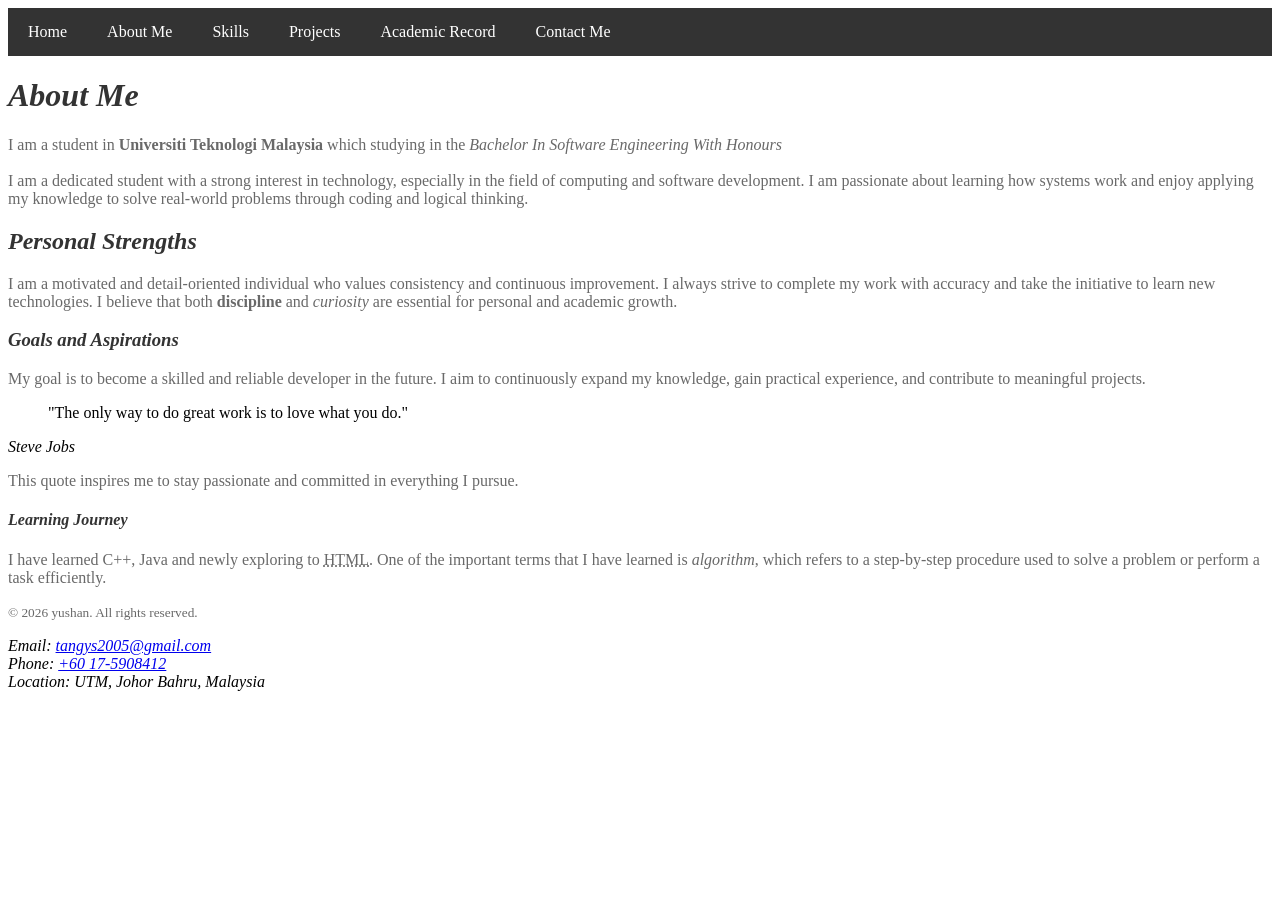
==== about.html @ ecdbcabc "Task 4: add academic.html" ====
<!DOCTYPE html>
<html lang="en">
<head>
	<meta charset="UTF-8">
	<meta name="viewport" content="width=device-width, initial-scale=1.0">
	<meta name="description" content="Lab1 - Own Portfolio">
	<title>Yu Shan | About Me</title>
</head>

<style>
	nav {
            background-color: #333;
        }

	nav ul {
            list-style: none;
            display: flex;
            margin: 0;
            padding: 0;
        }

	nav ul li {
            padding: 15px 20px;
        }

        nav ul li a {
            color: white;
            text-decoration: none;
        }

        nav ul li:hover {
            background-color: #555;
        }

	h1,h2,h3,h4{
		color: #333;
	}

	p{
		color: dimgray;
	}
</style>

<body>
	<nav>
    <ul>
        <li><a href="index.html">Home</a></li>
            <li><a href="about.html">About Me</a></li>
            <li><a href="skills.html">Skills</a></li>
            <li><a href="projects.html">Projects</a></li>
            <li><a href="academic.html">Academic Record</a></li>
            <li><a href="contact.html">Contact Me</a></li>

    </ul>
</nav>

<main>
	<h1><i>About Me</i></h1>
	<p>I am a student in <strong> Universiti Teknologi Malaysia</strong> which studying in the <em>Bachelor In Software Engineering With Honours</em><br><br>
	I am a dedicated student with a strong interest in technology, especially in the field of computing and software development. I am passionate about learning how systems work and enjoy applying my knowledge to solve real-world problems through coding and logical thinking.</p>

	<div>
	<h2><i>Personal Strengths</i></h2>
	<p>I am a motivated and detail-oriented individual who values consistency and continuous improvement. I always strive to complete my work with accuracy and take the initiative to learn new technologies. I believe that both <b>discipline</b> and <i>curiosity</i> are essential for personal and academic growth.</p>
	</div>

	<h3><i>Goals and Aspirations</i></h3>
	<p>My goal is to become a skilled and reliable developer in the future. I aim to continuously expand my knowledge, gain practical experience, and contribute to meaningful projects.</p>

	<blockquote cite="https://www.brainyquote.com/quotes/steve_jobs_416859">
		"The only way to do great work is to love what you do."
	</blockquote>

	<cite>Steve Jobs</cite>

	<p>This quote inspires me to stay passionate and committed in everything I pursue.</p>

	<h4><i>Learning Journey</i></h4>
	<p>I have learned C++, Java and newly exploring to <abbr title="HyperText Markup Language">HTML</abbr>. One of the important terms that I have learned is <dfn>algorithm</dfn>, which refers to a step-by-step procedure used to solve a problem or perform a task efficiently.</p>
</main>

<footer>
	<p><small>&copy; 2026 yushan. All rights reserved.</small></p>
	<address>
		Email: <a href="mailto:tangys2005@gmail.com">tangys2005@gmail.com</a><br>
            Phone: <a href="tel:+60175908412">+60 17-5908412</a><br>
            Location: UTM, Johor Bahru, Malaysia
        </address>
</footer>

	
</body>
</html>
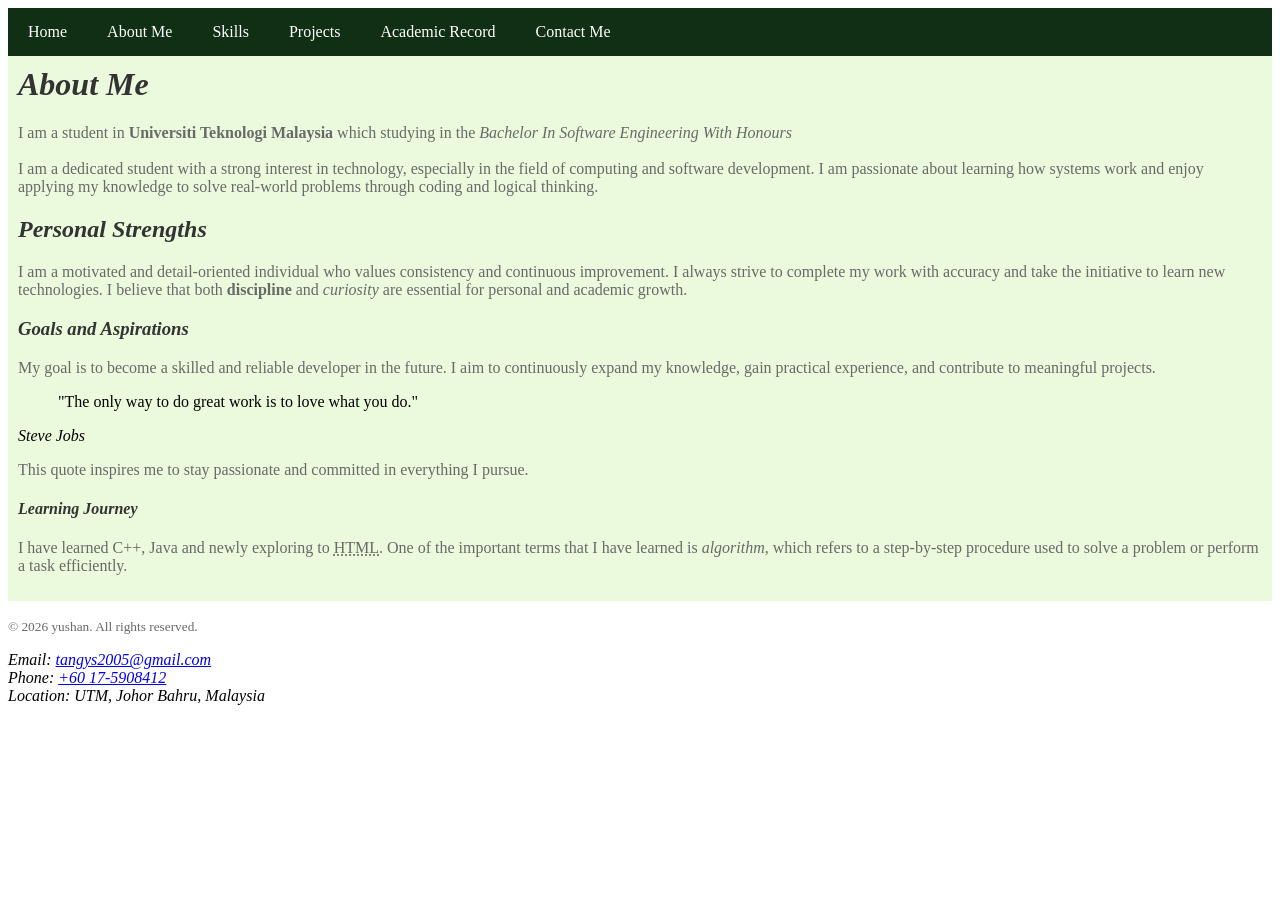
==== commit 3bd8654c: "edit the style" ====
--- a/about.html
+++ b/about.html
@@ -9,7 +9,7 @@
 
 <style>
 	nav {
-            background-color: #333;
+            background-color: #102F15;
         }
 
 	nav ul {
@@ -29,7 +29,7 @@
         }
 
         nav ul li:hover {
-            background-color: #555;
+            background-color: #728C5A;
         }
 
 	h1,h2,h3,h4{
@@ -38,6 +38,15 @@
 
 	p{
 		color: dimgray;
+	}
+
+	h1{
+		margin-top: 0;
+	}
+
+	main{
+		background-color: #EBFADC;
+		padding: 10px;
 	}
 </style>
 
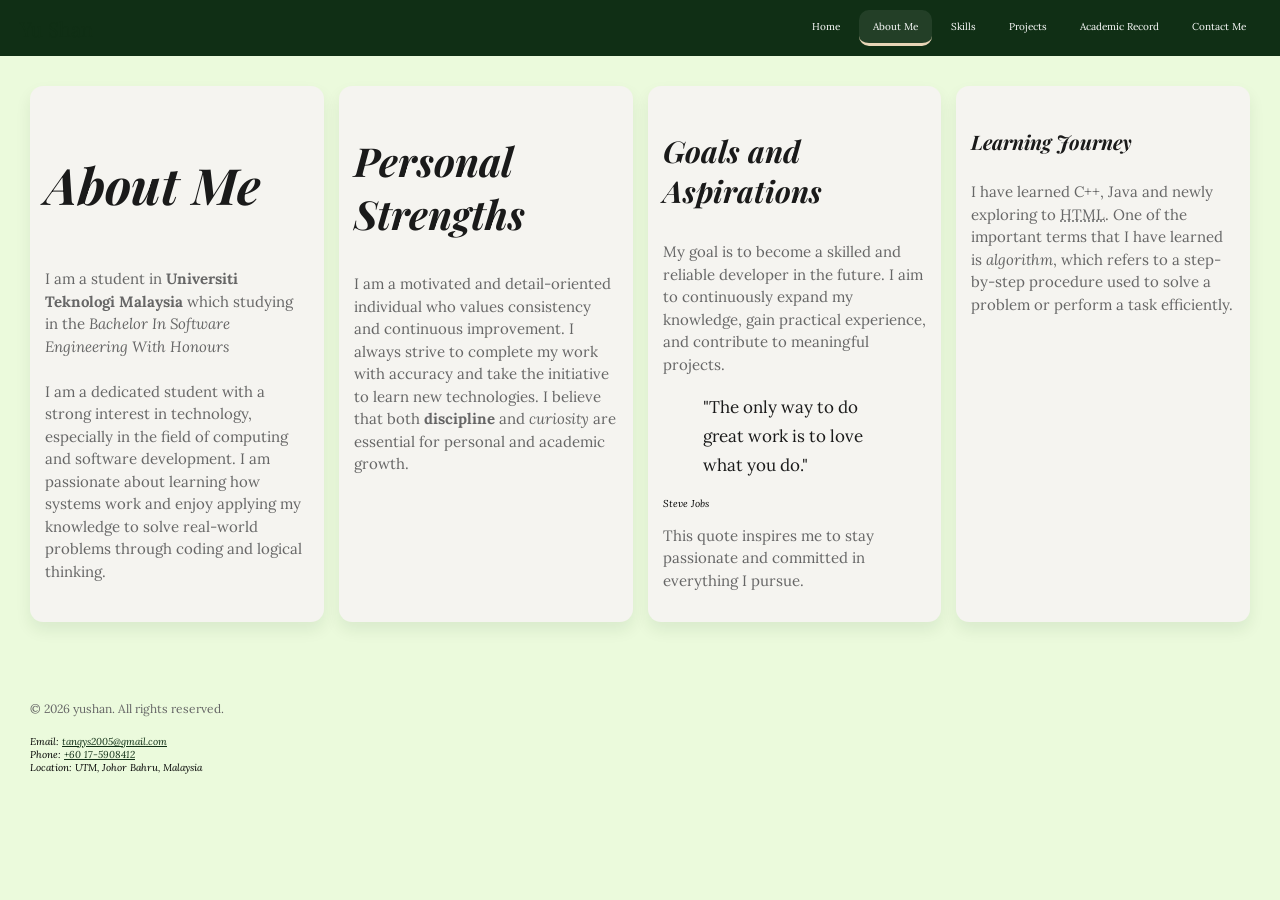
==== commit 93840c1c: "edit for nav bar, index.html" ====
--- a/about.html
+++ b/about.html
@@ -5,88 +5,56 @@
 	<meta name="viewport" content="width=device-width, initial-scale=1.0">
 	<meta name="description" content="Lab1 - Own Portfolio">
 	<title>Yu Shan | About Me</title>
+
+	<link rel="stylesheet" href="style.css">
 </head>
 
-<style>
-	nav {
-            background-color: #102F15;
-        }
+<body>
+	<nav class="site-nav">
+        <div class="site-nav-inner">
+            <a class="site-logo" href="index.html">Yu Shan</a>
+            <ul class="nav-links">
+                <li><a href="index.html">Home</a></li>
+                <li><a class="active" href="about.html">About Me</a></li>
+                <li><a href="skills.html">Skills</a></li>
+                <li><a href="projects.html">Projects</a></li>
+                <li><a href="academic.html">Academic Record</a></li>
+                <li><a href="contact.html">Contact Me</a></li>
+            </ul>
+        </div>
+    </nav>
 
-	nav ul {
-            list-style: none;
-            display: flex;
-            margin: 0;
-            padding: 0;
-        }
+	<main>
+		<section class="portfolio-cards">
+			<article class="card">
+				<h1><i>About Me</i></h1>
+				<p>I am a student in <strong> Universiti Teknologi Malaysia</strong> which studying in the <em>Bachelor In Software Engineering With Honours</em><br><br>
+				I am a dedicated student with a strong interest in technology, especially in the field of computing and software development. I am passionate about learning how systems work and enjoy applying my knowledge to solve real-world problems through coding and logical thinking.</p>
+			</article>
 
-	nav ul li {
-            padding: 15px 20px;
-        }
+		<article class="card">
+			<h2><i>Personal Strengths</i></h2>
+			<p>I am a motivated and detail-oriented individual who values consistency and continuous improvement. I always strive to complete my work with accuracy and take the initiative to learn new technologies. I believe that both <b>discipline</b> and <i>curiosity</i> are essential for personal and academic growth.</p>
+		</article>
+		
+		<article class="card">
+			<h3><i>Goals and Aspirations</i></h3>
+			<p>My goal is to become a skilled and reliable developer in the future. I aim to continuously expand my knowledge, gain practical experience, and contribute to meaningful projects.</p>
 
-        nav ul li a {
-            color: white;
-            text-decoration: none;
-        }
+			<blockquote cite="https://www.brainyquote.com/quotes/steve_jobs_416859">
+				"The only way to do great work is to love what you do."
+			</blockquote>
 
-        nav ul li:hover {
-            background-color: #728C5A;
-        }
+			<cite>Steve Jobs</cite>
 
-	h1,h2,h3,h4{
-		color: #333;
-	}
+			<p>This quote inspires me to stay passionate and committed in everything I pursue.</p>
+		</article>
 
-	p{
-		color: dimgray;
-	}
-
-	h1{
-		margin-top: 0;
-	}
-
-	main{
-		background-color: #EBFADC;
-		padding: 10px;
-	}
-</style>
-
-<body>
-	<nav>
-    <ul>
-        <li><a href="index.html">Home</a></li>
-            <li><a href="about.html">About Me</a></li>
-            <li><a href="skills.html">Skills</a></li>
-            <li><a href="projects.html">Projects</a></li>
-            <li><a href="academic.html">Academic Record</a></li>
-            <li><a href="contact.html">Contact Me</a></li>
-
-    </ul>
-</nav>
-
-<main>
-	<h1><i>About Me</i></h1>
-	<p>I am a student in <strong> Universiti Teknologi Malaysia</strong> which studying in the <em>Bachelor In Software Engineering With Honours</em><br><br>
-	I am a dedicated student with a strong interest in technology, especially in the field of computing and software development. I am passionate about learning how systems work and enjoy applying my knowledge to solve real-world problems through coding and logical thinking.</p>
-
-	<div>
-	<h2><i>Personal Strengths</i></h2>
-	<p>I am a motivated and detail-oriented individual who values consistency and continuous improvement. I always strive to complete my work with accuracy and take the initiative to learn new technologies. I believe that both <b>discipline</b> and <i>curiosity</i> are essential for personal and academic growth.</p>
-	</div>
-
-	<h3><i>Goals and Aspirations</i></h3>
-	<p>My goal is to become a skilled and reliable developer in the future. I aim to continuously expand my knowledge, gain practical experience, and contribute to meaningful projects.</p>
-
-	<blockquote cite="https://www.brainyquote.com/quotes/steve_jobs_416859">
-		"The only way to do great work is to love what you do."
-	</blockquote>
-
-	<cite>Steve Jobs</cite>
-
-	<p>This quote inspires me to stay passionate and committed in everything I pursue.</p>
-
-	<h4><i>Learning Journey</i></h4>
-	<p>I have learned C++, Java and newly exploring to <abbr title="HyperText Markup Language">HTML</abbr>. One of the important terms that I have learned is <dfn>algorithm</dfn>, which refers to a step-by-step procedure used to solve a problem or perform a task efficiently.</p>
-</main>
+		<article class="card">
+			<h4><i>Learning Journey</i></h4>
+			<p>I have learned C++, Java and newly exploring to <abbr title="HyperText Markup Language">HTML</abbr>. One of the important terms that I have learned is <dfn>algorithm</dfn>, which refers to a step-by-step procedure used to solve a problem or perform a task efficiently.</p>
+		</article>
+	</main>
 
 <footer>
 	<p><small>&copy; 2026 yushan. All rights reserved.</small></p>
--- a/style.css
+++ b/style.css
@@ -0,0 +1,238 @@
+@import url("https://fonts.googleapis.com/css2?family=Lora:wght@400;700&family=Playfair+Display:wght@400;700&display=swap");
+
+:root {
+  --color-primary: #ebfadc;
+  --color-secondary: #102f15;
+  --color-accent: #e8d5b7;
+  --color-text: #1a1a1a;
+  --color-muted: #666666;
+  --color-surface: #f5f4f0;
+
+  --color-nav-hover: #728c5a;
+  --color-nav-text: #ffffff;
+
+  --font-body: 'Lora', Georgia, serif;
+  --font-heading: 'Playfair Display', serif;
+
+  --space-small: 0.5rem;
+  --space-medium: 1.5rem;
+  --space-large: 3rem;
+
+  --border-radius-small: 0.5rem;
+  --border-radius-md: 1rem;
+  --border-radius-large: 1.3rem;
+}
+
+*,
+*::before,
+*::after {
+  box-sizing: border-box;
+}
+
+html {
+  font-size: 62.5%;
+}
+
+body {
+  margin: 0;
+  padding: 0;
+  background-color: var(--color-primary);
+  font-family: var(--font-body);
+}
+
+img {
+  max-width: 100%;
+  height: auto;
+}
+
+h1 {
+  font-size: 5rem;
+}
+
+h2 {
+  font-size: 4rem;
+}
+
+h3 {
+  font-size: 3rem;
+}
+
+h4 {
+  font-size: 2rem;
+}
+
+h1,h2,h3,h4 {
+  color: var(--color-text);
+  font-family: var(--font-heading);
+}
+
+p {
+  font-size: 1.5rem;
+  color: var(--color-muted);
+  line-height: 1.5;
+}
+
+small {
+  font-size: 1.2rem;
+  color: var(--color-muted);
+  line-height: 1.4;
+}
+
+blockquote {
+  font-size: 1.7rem;
+  color: var(--color-text);
+  line-height: 1.7;
+}
+
+code {
+  font-size: 1.3rem;
+  color: var(--color-text);
+  line-height: 1.3;
+}
+
+caption {
+  font-size: 1.4rem;
+  color: var(--color-muted);
+  line-height: 1.4;
+}
+
+header, main, footer {
+  padding: var(--space-large);
+}
+
+a:link {
+  color: var(--color-secondary);
+}
+
+a:visited {
+  color: var(--color-muted);
+}
+
+a:hover {
+  color: var(--color-nav-hover);
+}
+
+a:active {
+  color: var(--color-accent);
+}
+
+.site-nav {
+  background-color: var(--color-secondary);
+  position: sticky;
+  top: 0;
+  z-index: 1000;
+}
+
+.site-nav-inner {
+  display: flex;
+  justify-content: space-between;
+  align-items: center;
+  gap: var(--space-small);
+  flex-wrap: wrap;
+  padding: 1rem 2rem;
+}
+
+.site-logo {
+  color: var(--color-nav-text);
+  text-decoration: none;
+  font-size: 2rem;
+  font-family: var(--font-heading);
+}
+
+.site-logo:visited {
+  color: var(--color-nav-text);
+}
+
+.nav-links {
+  list-style: none;
+  display: flex;
+  flex-wrap: wrap;
+  gap: var(--space-small);
+  margin: 0;
+  padding: 0;
+}
+
+.nav-links a {
+  display: block;
+  padding: 1rem 1.4rem;
+  text-decoration: none;
+  color: var(--color-nav-text);
+  border-radius: var(--border-radius-md);
+  transition: color 0.2s, background-color 0.2s;
+}
+
+.nav-links a:visited {
+  color: var(--color-nav-text);
+}
+
+.nav-links a:hover {
+  background-color: var(--color-nav-hover);
+  color: var(--color-nav-text);
+}
+
+.nav-links a.active {
+  border-bottom: 0.3rem solid var(--color-accent);
+  background-color: rgba(255, 255, 255, 0.08);
+  color: var(--color-nav-text);
+}
+
+.site-header {
+  display: flex;
+  align-items: center;
+  gap: var(--space-medium);
+  text-align: center;
+}
+
+.hero-image img {
+  border-radius: var(--border-radius-large);
+  box-shadow: 0 1rem 2rem rgba(16, 47, 21, 0.15);
+}
+
+.site-footer{
+	padding: 5;
+	padding-top: 0.1rem;
+	background-color: var(--color-secondary);
+	color: var(--color-nav-text);
+}
+
+.site-footer a{
+	color: var(--color-nav-text);
+}
+
+.section {
+  background: rgba(255, 255, 255, 0.75);
+  border: 0.1rem solid rgba(114, 140, 90, 0.15);
+  border-radius: var(--border-radius-large);
+  box-shadow: 0 1rem 2rem rgba(16, 47, 21, 0.06);
+  padding: var(--space-medium);
+  margin-bottom: var(--space-medium);
+}
+
+.portfolio-cards {
+  display: grid;
+  grid-template-columns: 1fr;
+  gap: var(--space-medium);
+  grid-template-columns:
+repeat(auto-fit, minmax(260px, 1fr)) 
+}
+
+.card {
+  background-color: var(--color-surface);
+  border-radius: var(--border-radius-large);
+  box-shadow: 0 0.8rem 1.6rem rgba(16, 47, 21, 0.08);
+  padding: var(--space-medium);
+  transition: transform 0.2s;
+}
+
+.card:hover {
+  transform: translateY(-0.4rem);
+}
+
+.card a {
+  text-decoration: none;
+  font-weight: bold;
+}
+
+button {
+  border-radius: var(--border-radius-small);
+}
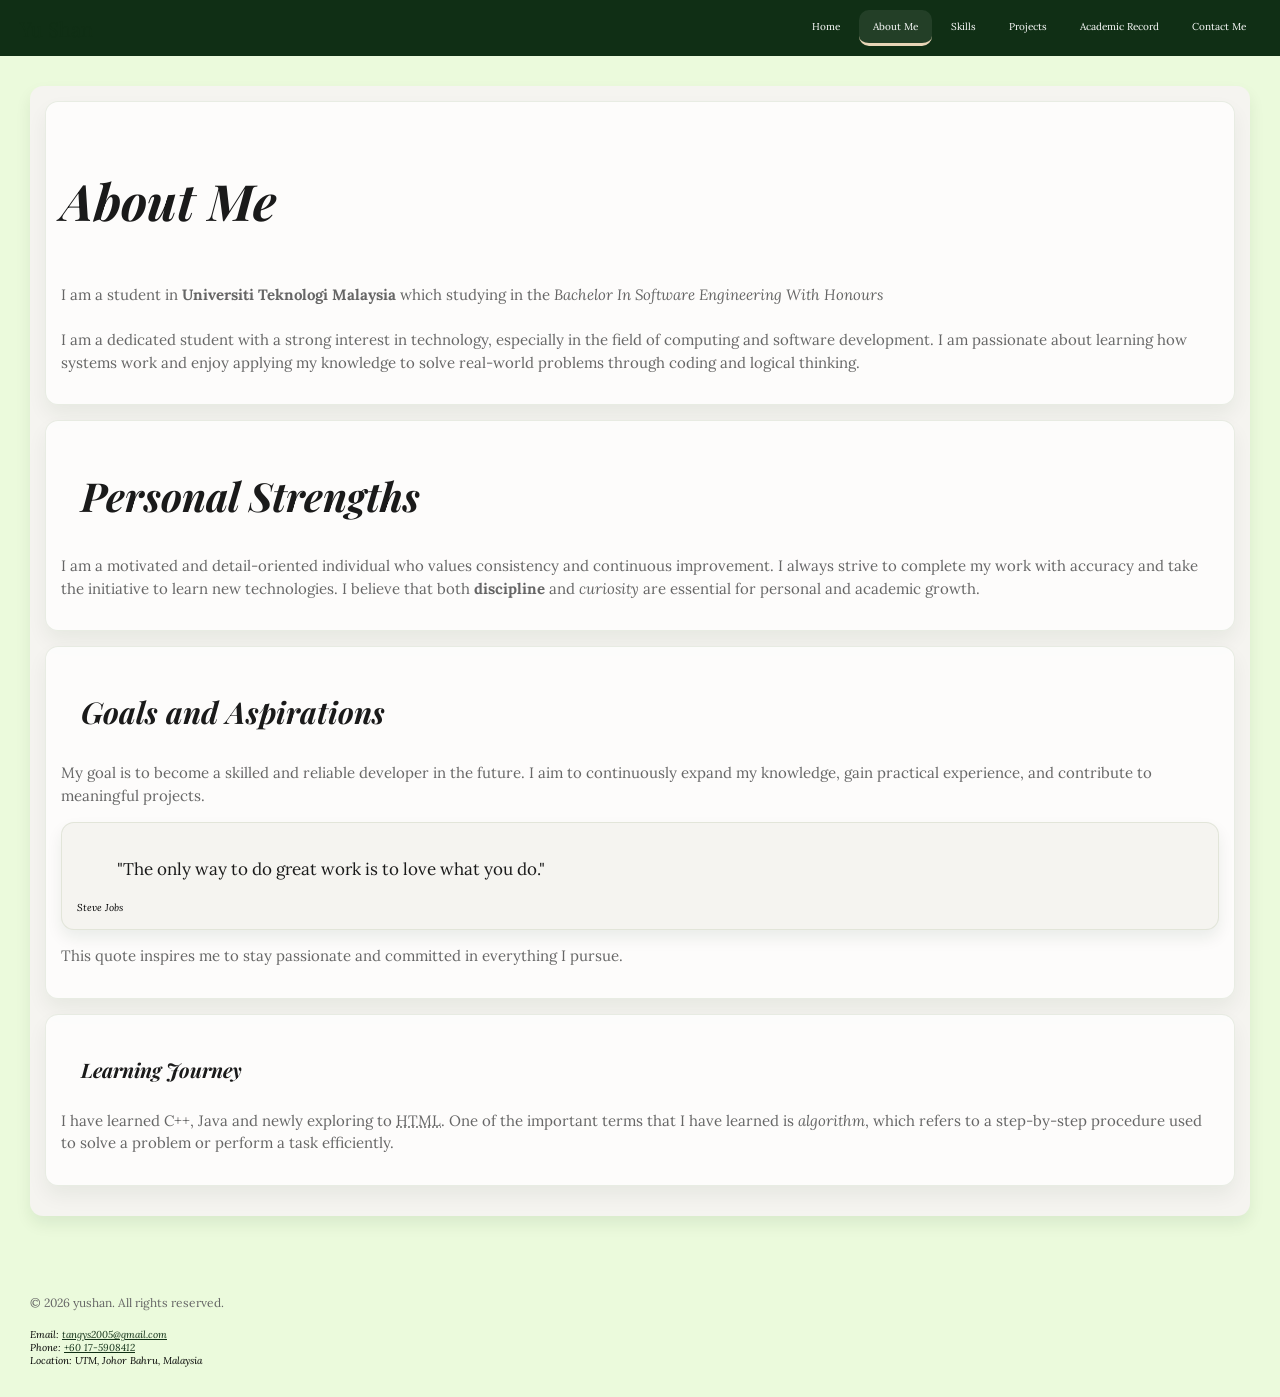
==== commit 5bf45f8e: "modify layout" ====
--- a/about.html
+++ b/about.html
@@ -24,34 +24,37 @@
         </div>
     </nav>
 
-	<main>
-		<section class="portfolio-cards">
-			<article class="card">
+	<main class="site-main">
+		<section class="card">
+			<article class="section">
 				<h1><i>About Me</i></h1>
 				<p>I am a student in <strong> Universiti Teknologi Malaysia</strong> which studying in the <em>Bachelor In Software Engineering With Honours</em><br><br>
 				I am a dedicated student with a strong interest in technology, especially in the field of computing and software development. I am passionate about learning how systems work and enjoy applying my knowledge to solve real-world problems through coding and logical thinking.</p>
 			</article>
 
-		<article class="card">
-			<h2><i>Personal Strengths</i></h2>
+		<article class="section">
+			<h2  class="section-title"><i>Personal Strengths</i></h2>
 			<p>I am a motivated and detail-oriented individual who values consistency and continuous improvement. I always strive to complete my work with accuracy and take the initiative to learn new technologies. I believe that both <b>discipline</b> and <i>curiosity</i> are essential for personal and academic growth.</p>
 		</article>
 		
-		<article class="card">
-			<h3><i>Goals and Aspirations</i></h3>
+		<article class="section">
+			<h3 class="section-title"><i>Goals and Aspirations</i></h3>
 			<p>My goal is to become a skilled and reliable developer in the future. I aim to continuously expand my knowledge, gain practical experience, and contribute to meaningful projects.</p>
 
+			<div class=".quote-box card section">
 			<blockquote cite="https://www.brainyquote.com/quotes/steve_jobs_416859">
 				"The only way to do great work is to love what you do."
 			</blockquote>
 
 			<cite>Steve Jobs</cite>
+		</div>
 
 			<p>This quote inspires me to stay passionate and committed in everything I pursue.</p>
+
 		</article>
 
-		<article class="card">
-			<h4><i>Learning Journey</i></h4>
+		<article class="section">
+			<h4 class="section-title"><i>Learning Journey</i></h4>
 			<p>I have learned C++, Java and newly exploring to <abbr title="HyperText Markup Language">HTML</abbr>. One of the important terms that I have learned is <dfn>algorithm</dfn>, which refers to a step-by-step procedure used to solve a problem or perform a task efficiently.</p>
 		</article>
 	</main>
--- a/style.css
+++ b/style.css
@@ -11,6 +11,11 @@
   --color-nav-hover: #728c5a;
   --color-nav-text: #ffffff;
 
+  --color-sidebar: #405418;
+
+  --color-summary: #728C5A;
+  --color-summary-text: #ffffff;
+
   --font-body: 'Lora', Georgia, serif;
   --font-heading: 'Playfair Display', serif;
 
@@ -235,4 +240,246 @@
 
 button {
   border-radius: var(--border-radius-small);
+}
+
+/*--------- Skills ---------*/
+/*-------- Sidebar ------------*/
+.skills-layout{
+	display: grid;
+	grid-template-columns: 1fr 280px;
+	gap: 1.5rem;
+}
+
+.main-content{
+	background-color: var(--color-primary);
+	padding: var(--space-medium);
+
+}
+
+.main-content ol li{
+	font-size: 2rem;
+}
+
+.main-content ul li{
+  font-size: 2rem;
+}
+
+.glossary dl{
+  font-size: 2rem;
+}
+
+.sidebar{
+	background-color: var(--color-sidebar);
+	padding: var(--space-medium);
+	border-radius: var(--border-radius-md);
+}
+
+.sidebar-nav ul{
+	padding: var(--space-medium);
+}
+
+.sidebar-nav ul li{
+	font-size: 2rem;
+}
+
+.sidebar-nav a{
+	color: var(--color-nav-text);
+	text-decoration: none;
+}
+
+.sidebar-nav a:hover{
+	text-decoration: underline;
+}
+
+/*-------- Task 4: Table ----------*/
+.summary-text{
+	text-align: right;
+}
+
+.sumarry{
+	background-color: var(--color-summary);
+	color: var(--color-summary-text);
+}
+
+/*--------- Task 4: Use grid-column: span 2 to make at least one element span the full width of a grid*/
+.card.featured{
+  grid-column: span 2;
+}
+
+/*---- Task 4: Add a :hover transform ----*/
+a{
+  transition: transform 0.2s;
+}
+
+/*----- Task 5 ----*/
+
+
+/*------ Task 6 --------*/
+form{
+  display: grid;
+  gap: var(--space-medium);
+}
+
+fieldset{
+  margin: 0;
+  padding: var(--space-medium);
+  border-color: #C7736E;
+  border-radius: var(--border-radius-md);
+}
+
+legend{
+  font-size:2rem;
+  color: var(--color-text);
+}
+
+label{
+  font-family: var(--font-body);
+  font-size: 1.5rem;
+  color: var(--color-text);
+}
+
+input, select, textarea{
+  border: 0.1rem solid var(--color-accent);
+  border-radius: var(--border-radius-small);
+  font-family: var(--font-body);
+  font-size: 1.5rem;
+  padding: var(--space-small);
+  width: 100%;
+
+}
+
+a:focus-visible,
+button:focus-visible,
+input:focus-visible,
+select:focus-visible,
+textarea:focus-visible {
+  outline: none;
+  box-shadow: 0 0 0 0.3rem rgba(199, 115, 110, 0.35);
+}
+
+.button{
+  flex-wrap: wrap;
+  gap: var(--space-sm);
+}
+
+button{
+  display: inline-flex;
+  align-items: center;
+  justify-content: center;
+  min-width: 12rem;
+  padding: 1.2rem 1.8rem;
+  border: none;
+  border-radius: var(--radius-md);
+  font-family: var(--font-body);
+  font-size: 1.5rem;
+  font-weight: 600;
+  cursor: pointer;
+}
+
+.button-submit{
+  background-color: var(--color-secondary);
+  color: var(--color-nav-text);
+
+}
+
+.button-submit:hover {
+  background: var(--color-nav-hover);
+}
+
+.button-submit, .button-submit:active {
+  transform: scale(0.97);
+}
+
+.button-reset{
+  background-color: var(--color-muted);
+  color: var(--color-secondary);
+}
+
+.quote-box::before {
+  content: '"';
+  position: absolute;
+  top: -1.2rem;
+  left: 1.2rem;
+  font-family: var(--font-heading);
+  font-size: 6rem;
+  color: rgba(199, 115, 110, 0.45);
+}
+
+.section-title::before {
+  content: '';
+  display: inline-block;
+  width: 1.2rem;
+  height: 1.2rem;
+  margin-right: 0.8rem;
+  border-radius: 50%;
+  background: var(--color-accent-soft);
+}
+
+
+tbody tr:nth-child(even) {
+  background: rgba(235, 250, 220, 0.55);
+}
+
+.sidebar-nav li:first-child{
+  border-top: none;
+}
+
+.sidebar-nav li:last-child{
+  padding-bottom: 0;
+}
+
+/*----------------------------------*/
+@media (max-width: 599px) {
+  .nav-wrap,
+  .nav-links {
+    flex-direction: column;
+    align-items: stretch;
+  }
+
+  .nav-links a {
+    width: 100%;
+    text-align: center;
+  }
+}
+
+@media (min-width: 600px) {
+  .hero {
+    flex-direction: row;
+    align-items: center;
+  }
+
+  .page-cards,
+  .card-grid,
+  .project-grid {
+    grid-template-columns: repeat(2, 1fr);
+  }
+
+  .form-grid {
+    grid-template-columns: repeat(2, 1fr);
+  }
+
+  .form-grid .full,
+  .card.featured {
+    grid-column: span 2;
+  }
+}
+
+@media (min-width: 1024px) {
+  .page-cards,
+  .card-grid,
+  .project-grid {
+    grid-template-columns: repeat(3, 1fr);
+  }
+
+  .about-layout {
+    grid-template-columns: 1fr 28rem;
+  }
+
+  .skills-layout {
+    grid-template-columns: 1fr 28rem;
+  }
+
+  .card.featured {
+    grid-column: span 2;
+  }
 }
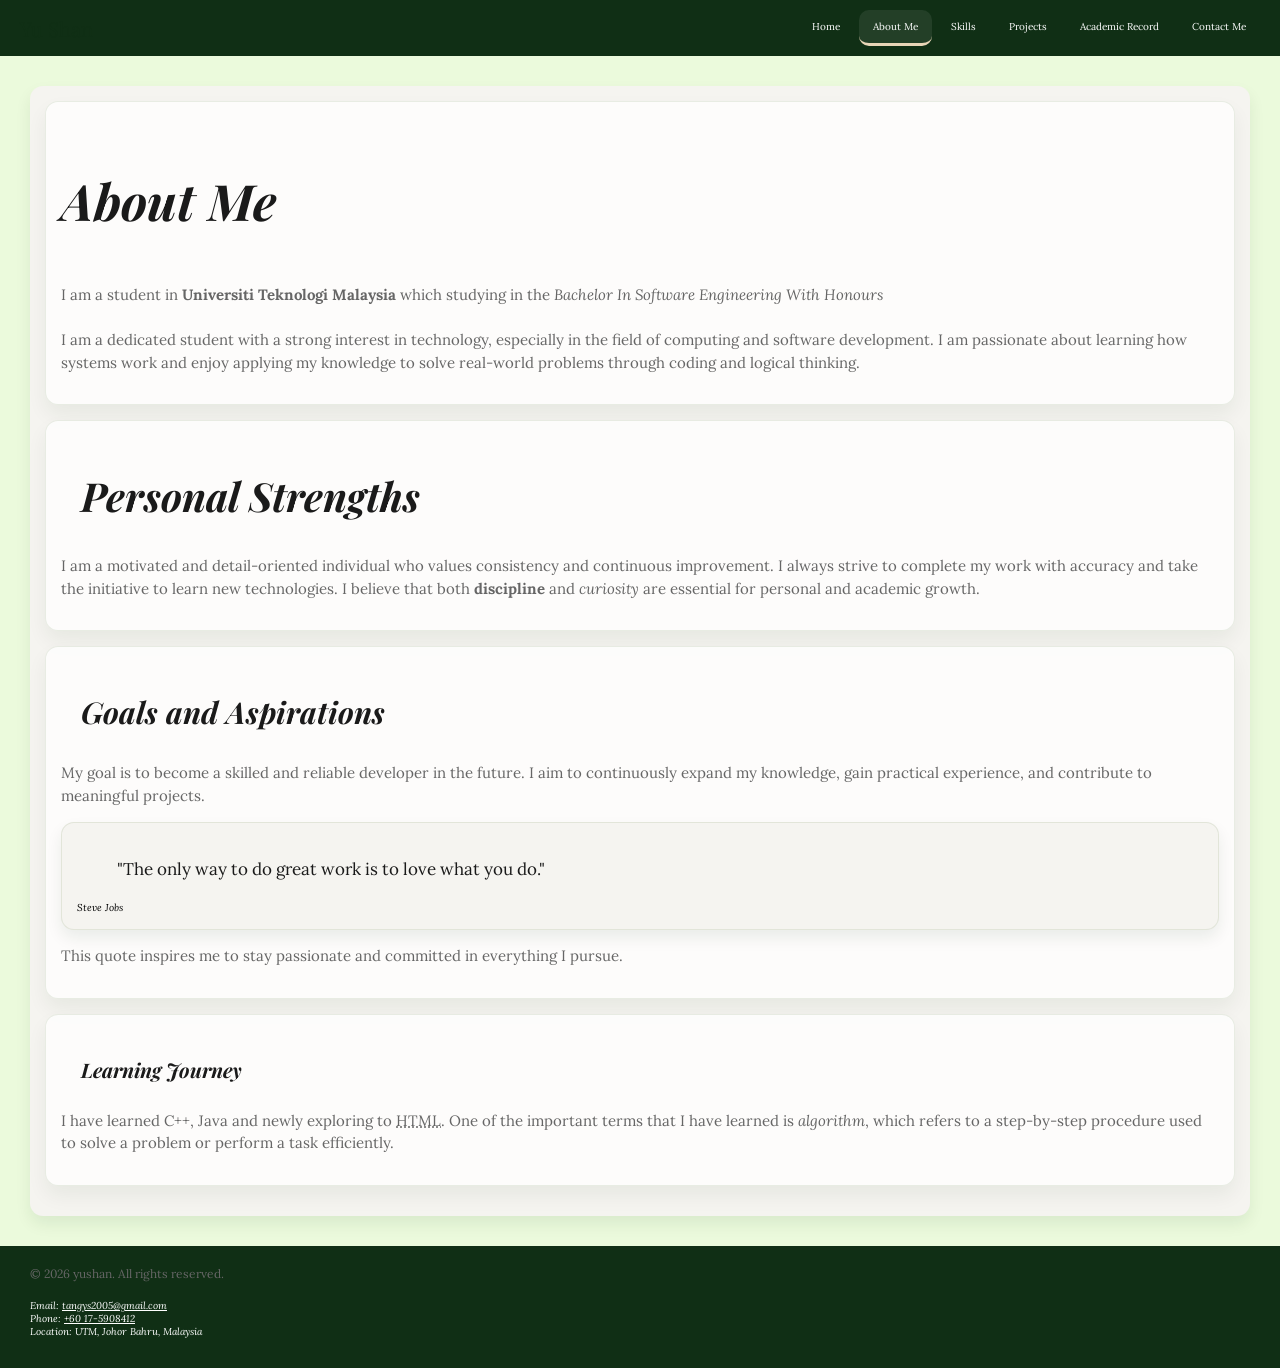
==== commit 79848d3a: "edit footer" ====
--- a/about.html
+++ b/about.html
@@ -41,7 +41,7 @@
 			<h3 class="section-title"><i>Goals and Aspirations</i></h3>
 			<p>My goal is to become a skilled and reliable developer in the future. I aim to continuously expand my knowledge, gain practical experience, and contribute to meaningful projects.</p>
 
-			<div class=".quote-box card section">
+			<div class="quote-box card section">
 			<blockquote cite="https://www.brainyquote.com/quotes/steve_jobs_416859">
 				"The only way to do great work is to love what you do."
 			</blockquote>
@@ -59,14 +59,15 @@
 		</article>
 	</main>
 
-<footer>
-	<p><small>&copy; 2026 yushan. All rights reserved.</small></p>
-	<address>
-		Email: <a href="mailto:tangys2005@gmail.com">tangys2005@gmail.com</a><br>
+<footer class="site-footer">
+        
+        <p><small>&copy; 2026 yushan. All rights reserved.</small></p>
+        <address>
+            Email: <a href="mailto:tangys2005@gmail.com">tangys2005@gmail.com</a><br>
             Phone: <a href="tel:+60175908412">+60 17-5908412</a><br>
             Location: UTM, Johor Bahru, Malaysia
         </address>
-</footer>
+    </footer>
 
 	
 </body>
--- a/style.css
+++ b/style.css
@@ -1,3 +1,10 @@
+/* ============================================
+ BREAKPOINTS
+ mobile-first base: 320px and up (default)
+ tablet: @media (min-width: 600px)
+ desktop: @media (min-width: 1024px)
+ ============================================ */
+
 @import url("https://fonts.googleapis.com/css2?family=Lora:wght@400;700&family=Playfair+Display:wght@400;700&display=swap");
 
 :root {
@@ -155,6 +162,7 @@
   gap: var(--space-small);
   margin: 0;
   padding: 0;
+
 }
 
 .nav-links a {
@@ -184,8 +192,14 @@
 .site-header {
   display: flex;
   align-items: center;
+   justify-content: space-between; /* push image right */
+  flex-direction: column; /* stack on mobile */
   gap: var(--space-medium);
   text-align: center;
+}
+
+.hero-text {
+  flex: 1;   /* allow text to grow */
 }
 
 .hero-image img {
@@ -218,7 +232,7 @@
   grid-template-columns: 1fr;
   gap: var(--space-medium);
   grid-template-columns:
-repeat(auto-fit, minmax(260px, 1fr)) 
+ 
 }
 
 .card {
@@ -227,6 +241,8 @@
   box-shadow: 0 0.8rem 1.6rem rgba(16, 47, 21, 0.08);
   padding: var(--space-medium);
   transition: transform 0.2s;
+  display: grid;
+  grid-template-rows: auto 1fr auto;
 }
 
 .card:hover {
@@ -246,7 +262,7 @@
 /*-------- Sidebar ------------*/
 .skills-layout{
 	display: grid;
-	grid-template-columns: 1fr 280px;
+	grid-template-columns: 1fr;
 	gap: 1.5rem;
 }
 
@@ -278,6 +294,11 @@
 	padding: var(--space-medium);
 }
 
+.sidebar-nav li{
+  border-top: 0.1rem solid var(--color-accent);
+  padding: var(--space-small);
+}
+
 .sidebar-nav ul li{
 	font-size: 2rem;
 }
@@ -291,7 +312,56 @@
 	text-decoration: underline;
 }
 
-/*-------- Task 4: Table ----------*/
+.sidebar-nav li:first-child{
+  border-top: none;
+}
+
+.sidebar-nav li:last-child{
+  padding-bottom: 0;
+}
+
+/*------ Projects ---*/
+.project-grid {
+  display: grid;
+  grid-template-columns: 1fr;
+  gap: var(--space-medium);
+}
+
+caption {
+  caption-side: top;
+  text-align: left;
+  margin-bottom: var(--space-small);
+}
+
+
+.media-card {
+  padding: var(--space-medium);
+  background: var(--color-surface);
+  border-radius: var(--border-radius-large);
+  box-shadow: 0 1rem 2rem rgba(16, 47, 21, 0.08);
+}
+
+.media-card figure {
+  margin: 0;
+}
+
+.media-card figcaption {
+  margin-top: var(--space-small);
+  color: var(--color-muted);
+}
+
+/*-------- Task 4: academic Table ----------*/
+.academic-table {
+  width: 100%;
+  border-collapse: collapse;
+  table-layout: auto;
+}
+
+.table-wrapper {
+  width: 100%;
+  overflow-x: auto;
+}
+
 .summary-text{
 	text-align: right;
 }
@@ -420,12 +490,9 @@
   background: rgba(235, 250, 220, 0.55);
 }
 
-.sidebar-nav li:first-child{
-  border-top: none;
-}
-
-.sidebar-nav li:last-child{
-  padding-bottom: 0;
+thead{
+  background-color: var(--color-nav-hover);
+  color: var(--color-nav-text);
 }
 
 /*----------------------------------*/
@@ -443,13 +510,13 @@
 }
 
 @media (min-width: 600px) {
-  .hero {
+  .site-header {
     flex-direction: row;
+    justify-content: space-between;
     align-items: center;
   }
 
-  .page-cards,
-  .card-grid,
+  .portfolio-cards,
   .project-grid {
     grid-template-columns: repeat(2, 1fr);
   }
@@ -465,8 +532,8 @@
 }
 
 @media (min-width: 1024px) {
-  .page-cards,
-  .card-grid,
+  .portfolio-cards,
+  .card-featured,
   .project-grid {
     grid-template-columns: repeat(3, 1fr);
   }
@@ -476,7 +543,9 @@
   }
 
   .skills-layout {
-    grid-template-columns: 1fr 28rem;
+    display: grid;
+    grid-template-columns: 1fr 280px;
+    gap: var(--space-medium);
   }
 
   .card.featured {
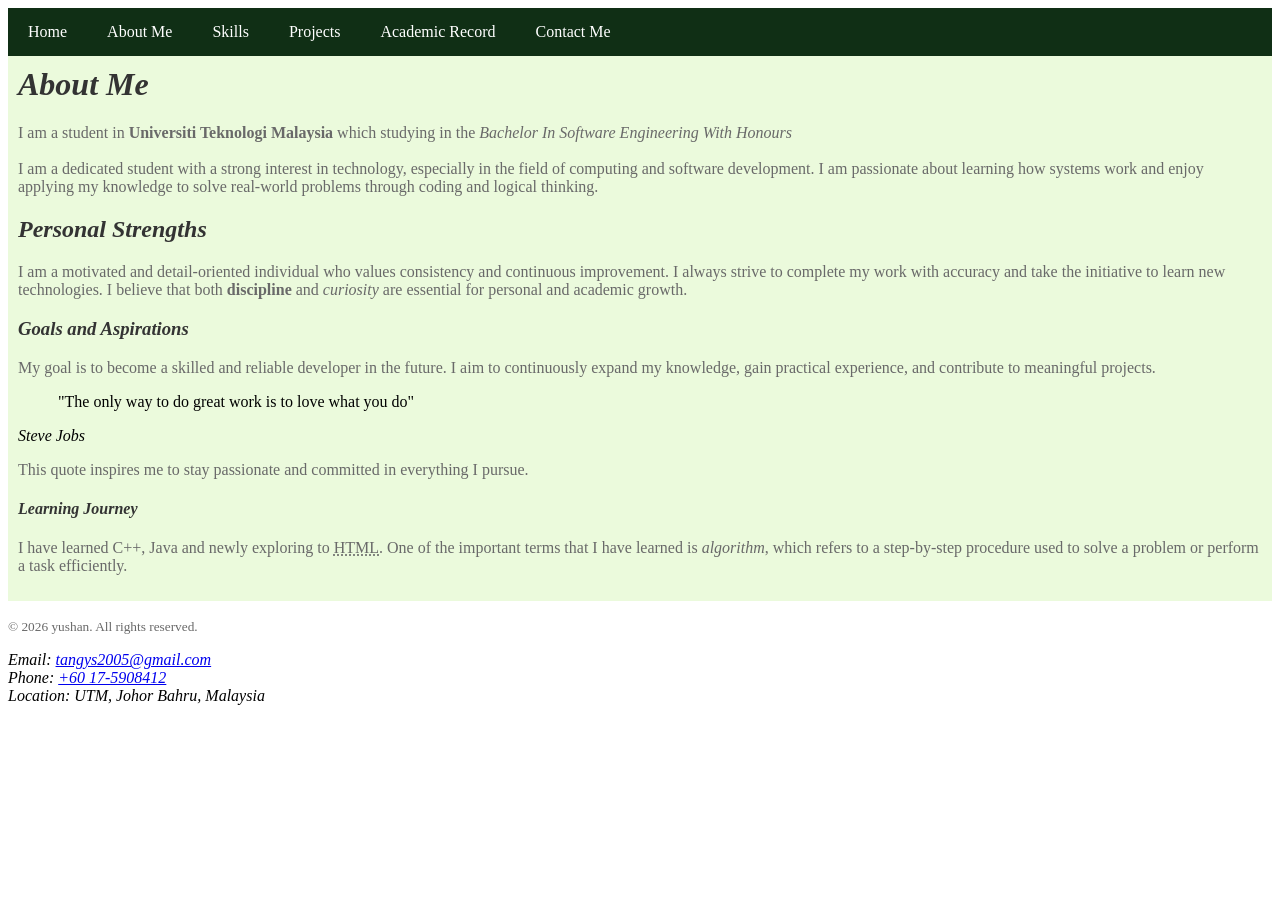
==== commit 132d2748: "edit the quote" ====
--- a/about.html
+++ b/about.html
@@ -5,69 +5,97 @@
 	<meta name="viewport" content="width=device-width, initial-scale=1.0">
 	<meta name="description" content="Lab1 - Own Portfolio">
 	<title>Yu Shan | About Me</title>
-
-	<link rel="stylesheet" href="style.css">
 </head>
 
+<style>
+	nav {
+            background-color: #102F15;
+        }
+
+	nav ul {
+            list-style: none;
+            display: flex;
+            margin: 0;
+            padding: 0;
+        }
+
+	nav ul li {
+            padding: 15px 20px;
+        }
+
+        nav ul li a {
+            color: white;
+            text-decoration: none;
+        }
+
+        nav ul li:hover {
+            background-color: #728C5A;
+        }
+
+	h1,h2,h3,h4{
+		color: #333;
+	}
+
+	p{
+		color: dimgray;
+	}
+
+	h1{
+		margin-top: 0;
+	}
+
+	main{
+		background-color: #EBFADC;
+		padding: 10px;
+	}
+</style>
+
 <body>
-	<nav class="site-nav">
-        <div class="site-nav-inner">
-            <a class="site-logo" href="index.html">Yu Shan</a>
-            <ul class="nav-links">
-                <li><a href="index.html">Home</a></li>
-                <li><a class="active" href="about.html">About Me</a></li>
-                <li><a href="skills.html">Skills</a></li>
-                <li><a href="projects.html">Projects</a></li>
-                <li><a href="academic.html">Academic Record</a></li>
-                <li><a href="contact.html">Contact Me</a></li>
-            </ul>
-        </div>
-    </nav>
+	<nav>
+    <ul>
+        <li><a href="index.html">Home</a></li>
+            <li><a href="about.html">About Me</a></li>
+            <li><a href="skills.html">Skills</a></li>
+            <li><a href="projects.html">Projects</a></li>
+            <li><a href="academic.html">Academic Record</a></li>
+            <li><a href="contact.html">Contact Me</a></li>
 
-	<main class="site-main">
-		<section class="card">
-			<article class="section">
-				<h1><i>About Me</i></h1>
-				<p>I am a student in <strong> Universiti Teknologi Malaysia</strong> which studying in the <em>Bachelor In Software Engineering With Honours</em><br><br>
-				I am a dedicated student with a strong interest in technology, especially in the field of computing and software development. I am passionate about learning how systems work and enjoy applying my knowledge to solve real-world problems through coding and logical thinking.</p>
-			</article>
+    </ul>
+</nav>
 
-		<article class="section">
-			<h2  class="section-title"><i>Personal Strengths</i></h2>
-			<p>I am a motivated and detail-oriented individual who values consistency and continuous improvement. I always strive to complete my work with accuracy and take the initiative to learn new technologies. I believe that both <b>discipline</b> and <i>curiosity</i> are essential for personal and academic growth.</p>
-		</article>
-		
-		<article class="section">
-			<h3 class="section-title"><i>Goals and Aspirations</i></h3>
-			<p>My goal is to become a skilled and reliable developer in the future. I aim to continuously expand my knowledge, gain practical experience, and contribute to meaningful projects.</p>
+<main>
+	<h1><i>About Me</i></h1>
+	<p>I am a student in <strong> Universiti Teknologi Malaysia</strong> which studying in the <em>Bachelor In Software Engineering With Honours</em><br><br>
+	I am a dedicated student with a strong interest in technology, especially in the field of computing and software development. I am passionate about learning how systems work and enjoy applying my knowledge to solve real-world problems through coding and logical thinking.</p>
 
-			<div class="quote-box card section">
-			<blockquote cite="https://www.brainyquote.com/quotes/steve_jobs_416859">
-				"The only way to do great work is to love what you do."
-			</blockquote>
+	<div>
+	<h2><i>Personal Strengths</i></h2>
+	<p>I am a motivated and detail-oriented individual who values consistency and continuous improvement. I always strive to complete my work with accuracy and take the initiative to learn new technologies. I believe that both <b>discipline</b> and <i>curiosity</i> are essential for personal and academic growth.</p>
+	</div>
 
-			<cite>Steve Jobs</cite>
-		</div>
+	<h3><i>Goals and Aspirations</i></h3>
+	<p>My goal is to become a skilled and reliable developer in the future. I aim to continuously expand my knowledge, gain practical experience, and contribute to meaningful projects.</p>
 
-			<p>This quote inspires me to stay passionate and committed in everything I pursue.</p>
+	<blockquote cite="https://www.brainyquote.com/quotes/steve_jobs_416859">
+		"The only way to do great work is to love what you do"
+	</blockquote>
 
-		</article>
+	<cite>Steve Jobs</cite>
 
-		<article class="section">
-			<h4 class="section-title"><i>Learning Journey</i></h4>
-			<p>I have learned C++, Java and newly exploring to <abbr title="HyperText Markup Language">HTML</abbr>. One of the important terms that I have learned is <dfn>algorithm</dfn>, which refers to a step-by-step procedure used to solve a problem or perform a task efficiently.</p>
-		</article>
-	</main>
+	<p>This quote inspires me to stay passionate and committed in everything I pursue.</p>
 
-<footer class="site-footer">
-        
-        <p><small>&copy; 2026 yushan. All rights reserved.</small></p>
-        <address>
-            Email: <a href="mailto:tangys2005@gmail.com">tangys2005@gmail.com</a><br>
+	<h4><i>Learning Journey</i></h4>
+	<p>I have learned C++, Java and newly exploring to <abbr title="HyperText Markup Language">HTML</abbr>. One of the important terms that I have learned is <dfn>algorithm</dfn>, which refers to a step-by-step procedure used to solve a problem or perform a task efficiently.</p>
+</main>
+
+<footer>
+	<p><small>&copy; 2026 yushan. All rights reserved.</small></p>
+	<address>
+		Email: <a href="mailto:tangys2005@gmail.com">tangys2005@gmail.com</a><br>
             Phone: <a href="tel:+60175908412">+60 17-5908412</a><br>
             Location: UTM, Johor Bahru, Malaysia
         </address>
-    </footer>
+</footer>
 
 	
 </body>
